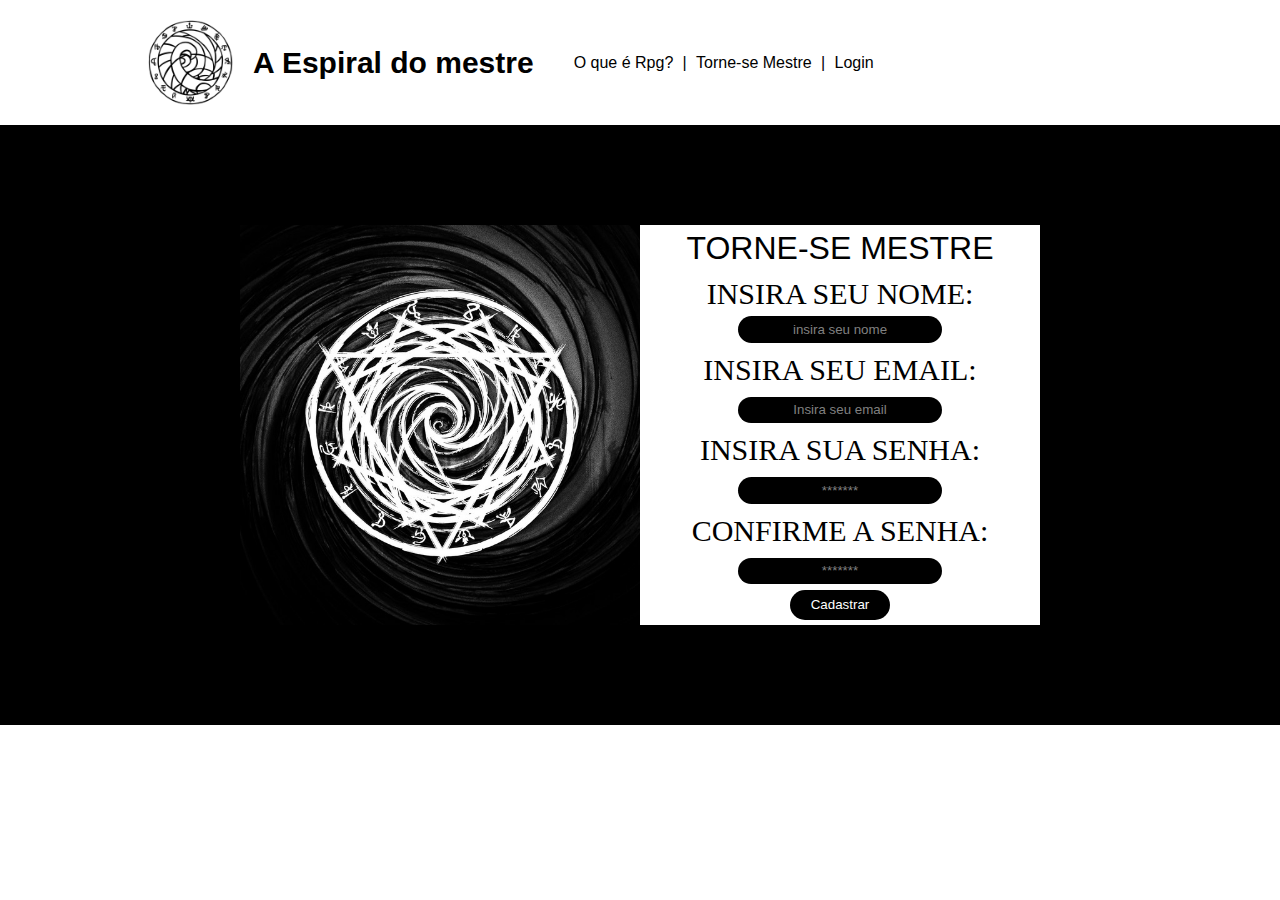
==== Site institucional/site/public/cadastro.html @ b0e2fe06 "Aba Index, Login e Cadastro finalizadas com êxito." ====
<!DOCTYPE html>
<html lang="en">
<head>
    <meta charset="UTF-8">
    <meta http-equiv="X-UA-Compatible" content="IE=edge">
    <meta name="viewport" content="width=device-width, initial-scale=1.0">
    <script src="./js/funcoes.js"></script>
    <link rel="stylesheet" href="css/index.css">
    <link rel="stylesheet" href="css/cadastro.css">
</head>
<body>

    <!-- Início da Header -->
    <div class="header">
        <div class="container">
            <div class="logo-img">
                <img src="assets/imgs/espiral_home.jpg" alt="espiral_home">
            </div>
            <h1 class="titulo">A Espiral do mestre</h1>
            <ul class="navbar">
                <li><a href="">O que é Rpg?</a></li>
                <li>|</li>
                <li><a href="">Torne-se Mestre</a></li>
                <li>|</li>
                <li><a href="login.html">Login</a></li>
            </ul>
        </div>
    </div>
    <!-- Fim da Header -->


    <!-- Início do banner de cadastro -->
    <div class="banner-cadastro">
        <div class="img-box">
            <img src="assets/imgs/espiral_cadastro.jpg" alt="">
        </div>
        <div class="box-cadastro">
            <h1>
                TORNE-SE MESTRE
            </h1>
            <h3 id="h3-0">
                INSIRA SEU NOME:
            </h3>

            <input id="input_nome" placeholder="insira seu nome">

            <h3 id="h3-1">
                INSIRA SEU EMAIL:
            </h3>

            <input id="input_email" placeholder="Insira seu email">

            <h3 id="h3-2">
                INSIRA SUA SENHA:
            </h3>

            <input id="input_senha" type="password" placeholder="*******">

            <h3 id="h3-3">
                CONFIRME A SENHA:
            </h3>
            
            <input id="input_confirmSenha" type="password" placeholder="*******"> 

            <div class="div-button">
                <button onclick="cadastrar()">Cadastrar</button>
            </div>
            <div id="div_aguardar"></div>
            <div class="card_erro" id="cardErro">
                <span id="mensagem_erro"></span>
            </div>
            
        </div>
    </div>

    <script>
        function cadastrar() {
            aguardar();
    
            //Recupere o valor da nova input pelo nome do id
            // Agora vá para o método fetch logo abaixo
            var nomeVar = input_nome.value
            var emailVar = input_email.value
            var senhaVar = input_senha.value
            var confirmacaoSenhaVar = input_confirmSenha.value;
    
            if (nomeVar == "" || emailVar == "" || senhaVar == "" || confirmacaoSenhaVar == "") {
                cardErro.style.display = "block"
                mensagem_erro.innerHTML = "(Mensagem de erro para todos os campos em branco)";
    
                finalizarAguardar();
                return false;
            }
            else {
                setInterval(sumirMensagem, 5000)
            }
    
            // Enviando o valor da nova input
            fetch("/usuarios/cadastrar", {
                method: "POST",
                headers: {
                    "Content-Type": "application/json"
                },
                body: JSON.stringify({
                    // crie um atributo que recebe o valor recuperado aqui
                    // Agora vá para o arquivo routes/usuario.js
                    nomeServer: nomeVar,
                    emailServer: emailVar,
                    senhaServer: senhaVar
                })
            }).then(function (resposta) {
    
                console.log("resposta: ", resposta);
    
                if (resposta.ok) {
                    cardErro.style.display = "block";
    
                    mensagem_erro.innerHTML = "Cadastro realizado com sucesso! Redirecionando para tela de Login...";
    
                    setTimeout(() => {
                        window.location = "login.html";
                    }, "2000")
    
                    limparFormulario();
                    finalizarAguardar();
                } else {
                    throw ("Houve um erro ao tentar realizar o cadastro!");
                }
            }).catch(function (resposta) {
                console.log(`#ERRO: ${resposta}`);
                finalizarAguardar();
            });
    
            return false;
        }
    
        function sumirMensagem() {
            cardErro.style.display = "none"
        }
    
    </script>
---- Site institucional/site/public/css/index.css ----
body{
    margin: 0;
    height: 100%;
}

h1, h2, a, li, span, p{
    font-family: arial;
}

.header{
    display: flex;
    height: 125px;
    width: 100%;
    background-color: white;
    align-items: center;
    justify-content: center;
}

.header .container{
    display: flex;
    width: 80%;
    margin: auto;
    justify-content: start;
    
}

.logo-img{
    display: flex;
    width: 125px;
    height: 125px;
    display: flex;
}

.titulo{
    display: flex;
    color: black;
    font-size: 30px;
    align-items: center;


}

.navbar{
    display: flex;
    align-items: center;
    justify-content: space-between;
    list-style: none;
    width: 300px;
}

.navbar li{
    color: black;
}

.navbar a{
    display: flex;
    text-decoration: none;
    color: black;
}

.banner{
    display: flex;
    width: 100%;
    height: 500px;
    background-color: black;
    margin-bottom: 0;
    
}

.box-text{
    display: flex;
    width: 60%;
    justify-content: end;
}

.box-text-invert{
    display: flex;
    width: 60%;
    margin-left: 80px;
}


.box-img{
    display: flex;
    width: 40%;
    margin-left: 30px;
}

.box-img-invert{
    display: flex;
    width: 40%;
    justify-content: end;
}


.banner .container{
    display: flex;
    width: 100%;
    justify-content: end;
    align-items: center;
}

.banner .container-inverse{
    display: flex;
    width: 100%;
    justify-content: end;
    align-items: center;
}

.banner .box-text-invert .public h1{
    color: white;
    margin: 0;
    font-size: 40px;
}


.banner .box-text .public h1{
    color: white;
    margin: 0;
    font-size: 40px;
}


.banner .box-text .public  h4{
    color: white;
    @font-face{
        font-family: "Quattrocento-Regular"; 
        src: url("../assets/font/Quattrocento-Regular.ttf") format("truetype"); 
      }
    font-weight: lighter;
   
}


.banner .box-text-invert .public  h4{
    color: white;
    @font-face{
        font-family: "Quattrocento-Regular"; 
        src: url("../assets/font/Quattrocento-Regular.ttf") format("truetype"); 
      }
    font-weight: lighter;
    font-size: unset;
}

.texto{
    width: 500px;
}

.titulo-texto{
    width: 350px;
}

.subtitulo{
    width: 350px;
}

.banner .box-text .public span{
    color: white;
    font-size: 25px;
}

.banner  .box-text-invert .public span{
    color: white;
    font-size: 25px;
}

.banner .box-text .public p{
    color: white;
    font-size: 25px;
}

.banner  .box-text-invert .public p{
    color: white;
    font-size: 25px;
}




.public{
    flex-direction: column;
    display: flex;
    justify-content: center;
    align-items: end;
}

.img-home{
    display: flex;
    align-items: center;
    width: 40%;
}

.img-home-inverse{
    display: flex;
    align-items: center;
    width: 60%;
}

.img-home img, .img-home-inverse img{
    width: 500px;
    height: 300px;
}
---- Site institucional/site/public/css/cadastro.css ----
.banner-cadastro{
    display: flex;
    width: 100%;
    height: 600px;
    background-color: black;
    justify-content: center;
    align-items: center;
}

.img-box{
    display: flex;
    align-items: center;
}
.img-box img{
    width: 400px;
    height: 400px;
}

.box-cadastro{
    display: flex;
    flex-direction: column;
    height: 400px;
    width: 400px;
    background-color: white;
    justify-content: center;
    align-items: center;
    text-align: center;
}

.box-cadastro h1{
    color: black;
    @font-face{
        font-family: "Quattrocento-Regular"; 
        src: url("../assets/font/Quattrocento-Regular.ttf") format("truetype"); 
      }
    font-weight: lighter;
    color: black;
    margin-top: 5px;
    margin-left: 0px;
    margin-right: 0px;
    margin-bottom: 10px;
}

 .box-cadastro #h3-0{
    color: black;
    @font-face{
        font-family: "Quattrocento-Regular"; 
        src: url("../assets/font/Quattrocento-Regular.ttf") format("truetype"); 
      }
    font-weight: lighter;
    font-size: 30px;
    margin-left: 0px;
    margin-right: 0px;
    margin-top: 0px;
    margin-bottom: 5px;
  
}

.box-cadastro #h3-2, .box-cadastro #h3-3, .box-cadastro #h3-1{
    color: black;
    @font-face{
        font-family: "Quattrocento-Regular"; 
        src: url("../assets/font/Quattrocento-Regular.ttf") format("truetype"); 
      }
    font-weight: lighter;
    font-size: 30px;
    margin-top: 10px;
    margin-left: 0px;
    margin-right: 0px;
    margin-bottom: 10px;
  
}

.box-cadastro input{
    background-color: black; 
    color: white;
    width: 200px;
    height: 30px;
    border-style: none;
    border-radius: 20px;
    text-align: center;

}

.div-button{
    display: flex;
    width: 100px;
    height: 50px;
    align-items: center;
}

.div-button button{
    background-color: black;
    color: white;
    width: 100px;
    height: 30px;
    border-style: none;
    border-radius: 20px;
    cursor: pointer;
    
}

::placeholder {
    color: gray;
    font-family: arial;
    opacity: 1;
}
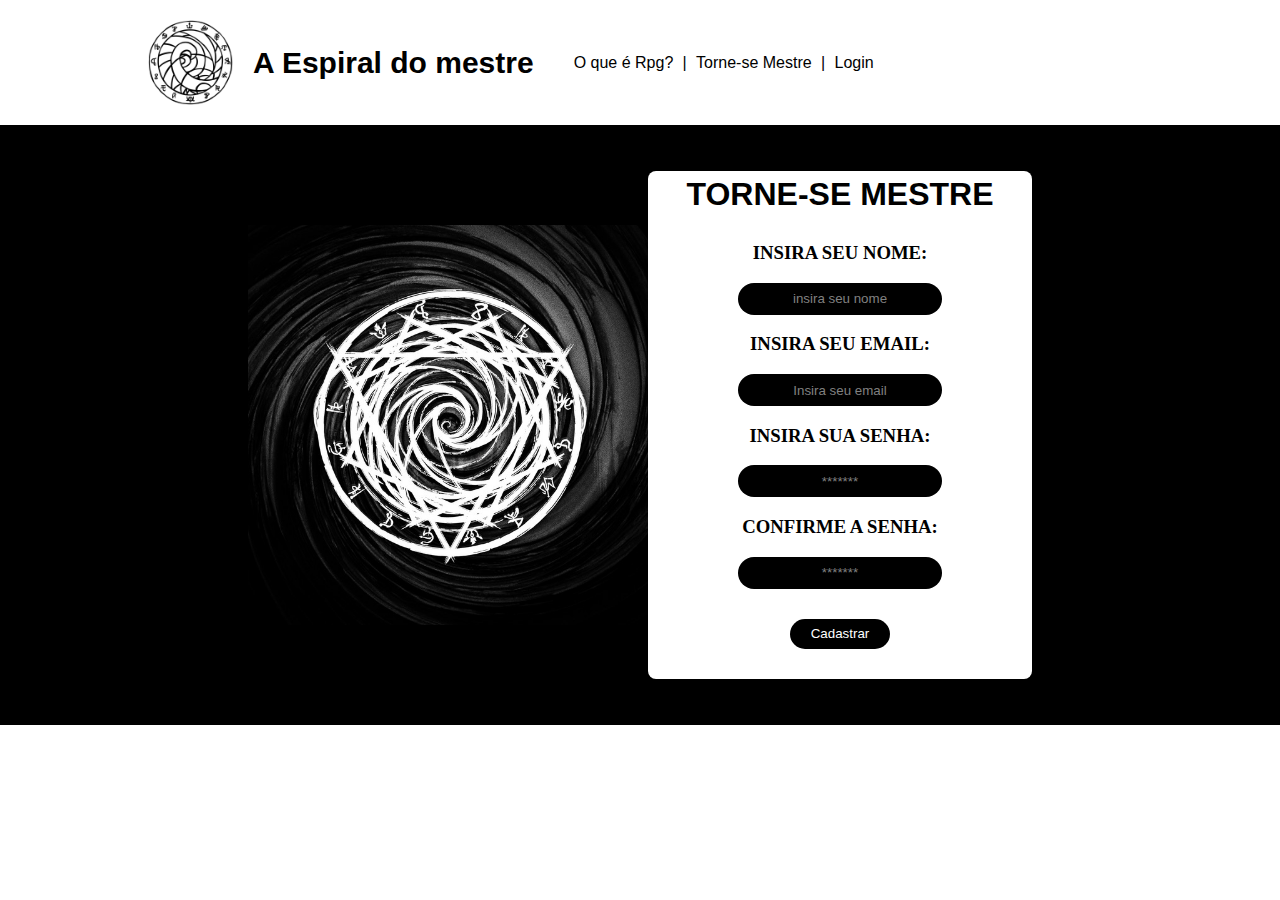
==== commit 9c135db1: "fix(): Botões, arredondamento e visual da página de login e cadastro" ====
--- a/Site institucional/site/public/cadastro.html
+++ b/Site institucional/site/public/cadastro.html
@@ -86,7 +86,7 @@
     
             if (nomeVar == "" || emailVar == "" || senhaVar == "" || confirmacaoSenhaVar == "") {
                 cardErro.style.display = "block"
-                mensagem_erro.innerHTML = "(Mensagem de erro para todos os campos em branco)";
+                mensagem_erro.innerHTML = "Preencha os campos em branco";
     
                 finalizarAguardar();
                 return false;
@@ -113,10 +113,7 @@
                 console.log("resposta: ", resposta);
     
                 if (resposta.ok) {
-                    cardErro.style.display = "block";
-    
-                    mensagem_erro.innerHTML = "Cadastro realizado com sucesso! Redirecionando para tela de Login...";
-    
+                    mensagemErro = "Ocorreu um erro ao realizar o cadastro"
                     setTimeout(() => {
                         window.location = "login.html";
                     }, "2000")
@@ -124,6 +121,7 @@
                     limparFormulario();
                     finalizarAguardar();
                 } else {
+                    alert(mensagemErro)
                     throw ("Houve um erro ao tentar realizar o cadastro!");
                 }
             }).catch(function (resposta) {
--- a/Site institucional/site/public/css/cadastro.css
+++ b/Site institucional/site/public/css/cadastro.css
@@ -20,8 +20,8 @@
 .box-cadastro{
     display: flex;
     flex-direction: column;
-    height: 400px;
-    width: 400px;
+    width: 30vw ;
+    border-radius: 8px;
     background-color: white;
     justify-content: center;
     align-items: center;
@@ -34,7 +34,7 @@
         font-family: "Quattrocento-Regular"; 
         src: url("../assets/font/Quattrocento-Regular.ttf") format("truetype"); 
       }
-    font-weight: lighter;
+    font-weight: bold;
     color: black;
     margin-top: 5px;
     margin-left: 0px;
@@ -42,22 +42,8 @@
     margin-bottom: 10px;
 }
 
- .box-cadastro #h3-0{
-    color: black;
-    @font-face{
-        font-family: "Quattrocento-Regular"; 
-        src: url("../assets/font/Quattrocento-Regular.ttf") format("truetype"); 
-      }
-    font-weight: lighter;
-    font-size: 30px;
-    margin-left: 0px;
-    margin-right: 0px;
-    margin-top: 0px;
-    margin-bottom: 5px;
-  
-}
 
-.box-cadastro #h3-2, .box-cadastro #h3-3, .box-cadastro #h3-1{
+.h3-label{
     color: black;
     @font-face{
         font-family: "Quattrocento-Regular"; 
@@ -71,6 +57,7 @@
     margin-bottom: 10px;
   
 }
+
 
 .box-cadastro input{
     background-color: black; 
@@ -87,6 +74,7 @@
     display: flex;
     width: 100px;
     height: 50px;
+    padding: 20px; 
     align-items: center;
 }
 
@@ -101,6 +89,10 @@
     
 }
 
+h1{ 
+    font-weight: bold;
+}
+
 ::placeholder {
     color: gray;
     font-family: arial;
